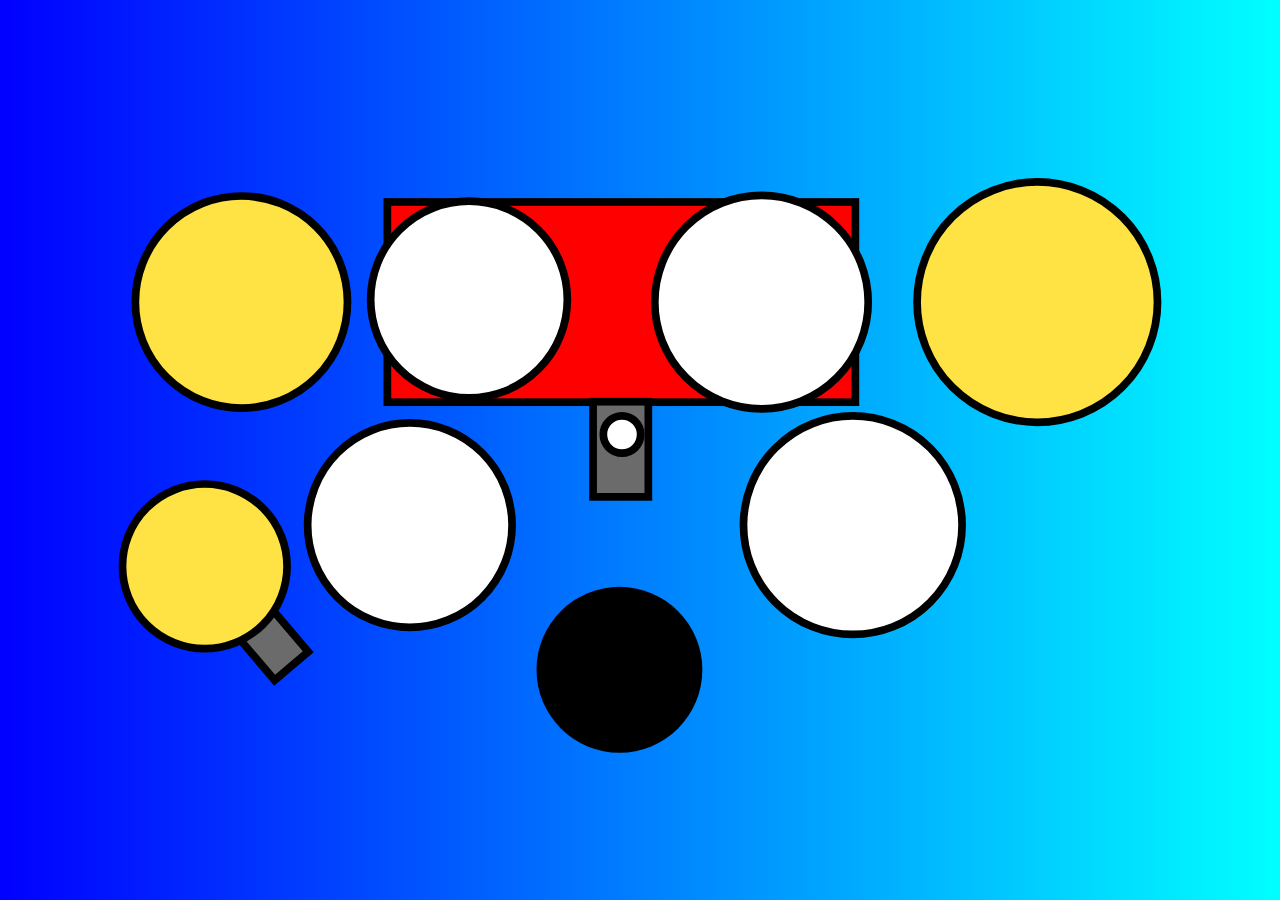
==== app.html @ 5e9361d3 "Add files via upload" ====
<!DOCTYPE html>
<html lang="en">

<head>
    <meta charset="UTF-8">
    <meta name="viewport" content="width=device-width, initial-scale=1.0">
    <title>Drum Kit</title>
    <link rel="shortcut icon" href="drumsticks.png" type="image/x-icon">
    <style>
        body {
            background-image: linear-gradient(to right, blue, aqua);
        }
        
        svg {
            transform: translate(-50%, -50%);
            top: 50%;
            left: 50%;
            position: absolute;
            max-height: 2350px;
            max-width: 2700px;
            width: 100%;
            height: 100%;
        }
        
        .popKick {
            transform: scale(1.04);
            transform-origin: 100% 35%;
        }
        
        .popHT {
            transform: scale(1.05);
            transform-origin: 83% 35%;
        }
        
        .popSNR {
            transform: scale(1.05);
            transform-origin: 79% 56%;
        }
        
        .popFLR {
            transform: scale(1.05);
            transform-origin: 116% 56%;
        }
        
        .popMT {
            transform: scale(1.05);
            transform-origin: 112% 35%;
        }
        
        .popCRS {
            transform: scale(1.05);
            transform-origin: 65% 35%;
        }
        
        .popRDE {
            transform: scale(1.05);
            transform-origin: 136% 35%;
        }
        
        .popHH {
            transform: scale(1.05);
            transform-origin: 60% 60%;
        }
    </style>
</head>

<body>
    <div>
        <svg viewBox="415 0 850 700">
            <g>
            <rect fill="#fff" y="-1" x="-1" />
            <g display="none" y="0" x="0" height="100%" width="100%">
            <rect y="0" x="0" height="100%" width="100%" />
            </g>
            </g>
            <g>
            <g onclick="play()" class = "kick">
            <rect stroke="#000" height="155.706147" width="364.001787" y="157.099623" x="643.499025" stroke-width="6" fill="#ff0000" />
            <g>
            <rect height="74.000367" width="43.000213" y="312.453055" x="803.499791" stroke-width="6" stroke="#000" fill='#6b6b6b' />
            <ellipse stroke="#000" ry="14.50006" rx="14.50006" cy="337.95319" cx="825.99991" stroke-width="6" fill="#ffffff" />
            </g>
            </g>
            <ellipse onclick="play2()" class="hiTom" stroke="#000" ry="76.500381" rx="76.500381" cy="232.952682" cx="706.999387" stroke-width="6" fill="#ffffff" />
            <ellipse onclick="play3()" class="snrDrum" stroke="#000" ry="79.500394" rx="79.500394" cy="408.453517" cx="660.999033" stroke-width="6" fill="#ffffff" />
            <ellipse onclick="play4()" class="flrTom" stroke="#000" ry="85.000431" rx="85.000431" cy="408.453537" cx="1005.500802" stroke-width="6" fill="#ffffff" />
            <ellipse onclick="play5()" class="midTom" stroke="#000" ry="83.000409" rx="83.000409" cy="234.952675" cx="934.500452" stroke-width="6" fill="#ffffff" />
            <ellipse onclick="play6()" class="crsCymbal" stroke="#000" ry="82.500405" rx="82.500405" cy="234.952677" cx="529.998476" stroke-width="6" fill="#ffe344" />
            <ellipse onclick="play7()" class="rdeCymbal" stroke="#000" ry="93.500467" rx="93.500467" cy="234.952671" cx="1149.001506" stroke-width="6" fill="#ffe344" />
            <g onclick="play8()" class="highHatCymbal" >
            <rect stroke="#000" transform="rotate(-40.3469123840332
            549.8106689453123,495.55566406250006)"height="58.980545" width="34.272479" y="466.065332" x="532.67443" stroke-width="6" fill="#6b6b6b" />
            <ellipse ry="64.000318" rx="64.000318" cy="440.45369" cx="501.498297" stroke="#000" stroke-width="6" fill="#ffe344" />
            </g>
            </g>
            <ellipse ry="64.50032" rx="64.50032" cy="520.954087" cx="823.999892" stroke-width="6" />
    </svg>
    </div>
    <audio id="boom" autostart="false" src="kick.wav"></audio>
    <audio id="highTom" autostart="false" src="tom-high.wav"></audio>
    <audio id="snareDrum" autostart="false" src="snare.wav"></audio>
    <audio id="floorTom" autostart="false" src="tom-low.wav"></audio>
    <audio id="middleTom" autostart="false" src="tom-mid.wav"></audio>
    <audio id="crashCymbal" autostart="false" src="crash.wav"></audio>
    <audio id="rideCymbal" autostart="false" src="ride.wav"></audio>
    <audio id="hiHatCymbal" autostart="false" src="hihat-open.wav"></audio>

    <script>
        function play() {
            var boom = document.getElementById('boom')
            boom.play()
            boom.currentTime = 0
        };

        function play2() {
            var highTom = document.getElementById('highTom')
            highTom.play()
            highTom.currentTime = 0
        };

        function play3() {
            var snareDrum = document.getElementById('snareDrum')
            snareDrum.play()
            snareDrum.currentTime = 0;
        };

        function play4() {
            var floorTom = document.getElementById('floorTom')
            floorTom.play()
            floorTom.currentTime = 0
        };

        function play5() {
            var middleTom = document.getElementById('middleTom')
            middleTom.play()
            middleTom.currentTime = 0
        };

        function play6() {
            var crashCymbal = document.getElementById('crashCymbal')
            crashCymbal.play()
            crashCymbal.currentTime = 0
        };

        function play7() {
            var rideCymbal = document.getElementById('rideCymbal')
            rideCymbal.play()
            rideCymbal.currentTime = 0
        };

        function play8() {
            var hiHatCymbal = document.getElementById('hiHatCymbal')
            hiHatCymbal.play()
            hiHatCymbal.currentTime = 0
        };

        var kick = document.querySelector('.kick')
        var popKick = document.querySelector('.popKick')
        kick.addEventListener('click', () => {
            kick.classList.add('popKick')
            setTimeout(() => {
                kick.classList.remove('popKick')
            }, .1 * 1000)
        });

        var hiTom = document.querySelector('.hiTom')
        var popHT = document.querySelector('.popHT')
        hiTom.addEventListener('click', () => {
            hiTom.classList.add('popHT')
            setTimeout(() => {
                hiTom.classList.remove('popHT')
            }, (.1 * 1000))
        });

        var snrDrum = document.querySelector('.snrDrum')
        var popSNR = document.querySelector('.popSNR')
        snrDrum.addEventListener('click', () => {
            snrDrum.classList.add('popSNR')
            setTimeout(() => {
                snrDrum.classList.remove('popSNR')
            }, (.1 * 1000))
        });

        var flrTom = document.querySelector('.flrTom')
        var popFLR = document.querySelector('.popFLR')
        flrTom.addEventListener('click', () => {
            flrTom.classList.add('popFLR')
            setTimeout(() => {
                flrTom.classList.remove('popFLR')
            }, (.1 * 1000))
        });

        var midTom = document.querySelector('.midTom')
        var popMT = document.querySelector('.popMT')
        midTom.addEventListener('click', () => {
            midTom.classList.add('popMT')
            setTimeout(() => {
                midTom.classList.remove('popMT')
            }, (.1 * 1000))
        });

        var crsCymbal = document.querySelector('.crsCymbal')
        var popCRS = document.querySelector('.popCRS')
        crsCymbal.addEventListener('click', () => {
            crsCymbal.classList.add('popCRS')
            setTimeout(() => {
                crsCymbal.classList.remove('popCRS')
            }, (.1 * 1000))
        });

        var rdeCymbal = document.querySelector('.rdeCymbal')
        var popRDE = document.querySelector('.popRDE')
        rdeCymbal.addEventListener('click', () => {
            rdeCymbal.classList.add('popRDE')
            setTimeout(() => {
                rdeCymbal.classList.remove('popRDE')
            }, (.1 * 1000))
        });

        var highHatCymbal = document.querySelector('.highHatCymbal')
        var popHH = document.querySelector('.popHH')
        highHatCymbal.addEventListener('click', () => {
            highHatCymbal.classList.add('popHH');
            setTimeout(() => {
                highHatCymbal.classList.remove('popHH')
            }, (.1 * 1000))
        });
    </script>
</body>

</html>
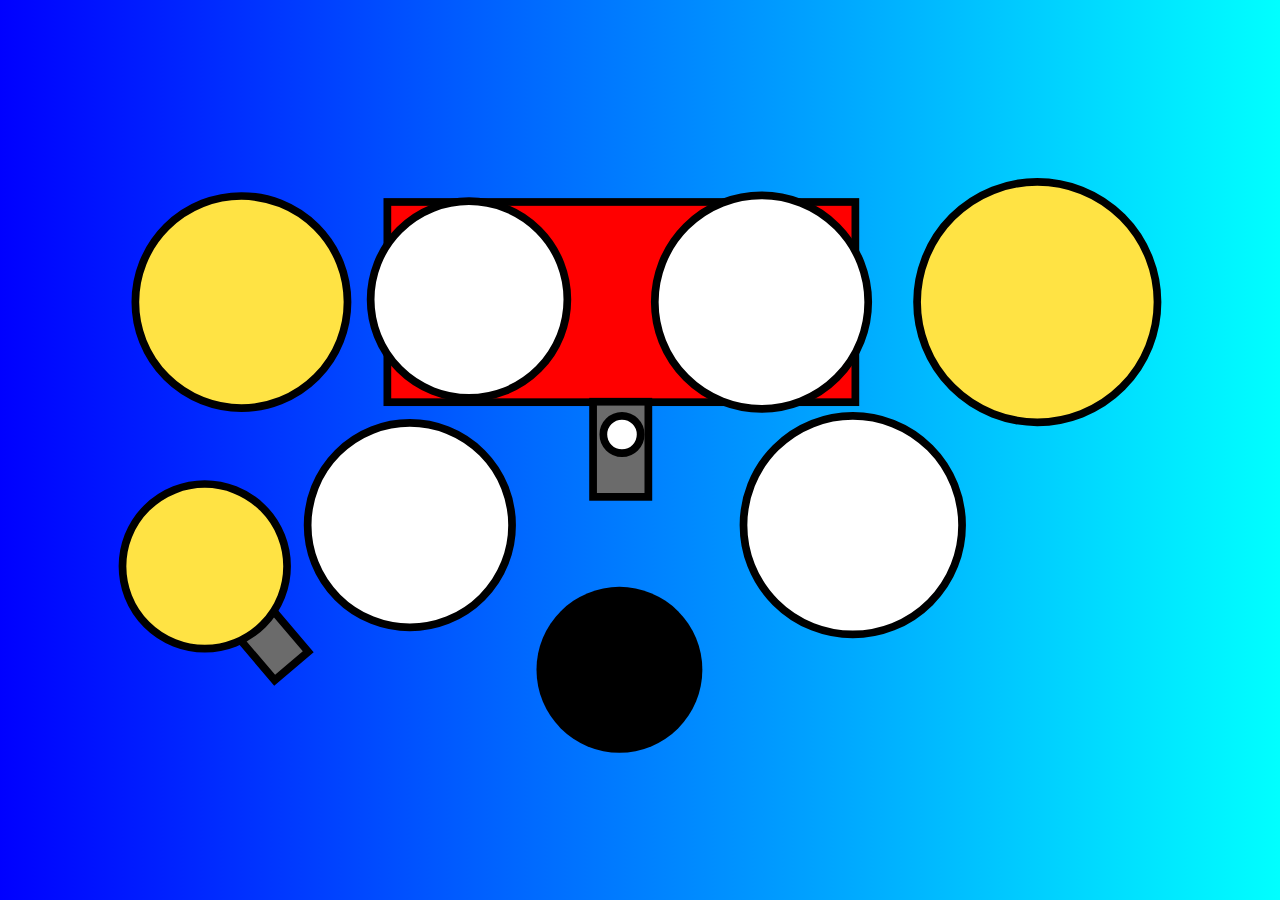
==== commit a5edeed3: "Update app.html" ====
--- a/app.html
+++ b/app.html
@@ -1,67 +1,11 @@
-<!DOCTYPE html>
-<html lang="en">
+<html>
 
 <head>
     <meta charset="UTF-8">
     <meta name="viewport" content="width=device-width, initial-scale=1.0">
     <title>Drum Kit</title>
     <link rel="shortcut icon" href="drumsticks.png" type="image/x-icon">
-    <style>
-        body {
-            background-image: linear-gradient(to right, blue, aqua);
-        }
-        
-        svg {
-            transform: translate(-50%, -50%);
-            top: 50%;
-            left: 50%;
-            position: absolute;
-            max-height: 2350px;
-            max-width: 2700px;
-            width: 100%;
-            height: 100%;
-        }
-        
-        .popKick {
-            transform: scale(1.04);
-            transform-origin: 100% 35%;
-        }
-        
-        .popHT {
-            transform: scale(1.05);
-            transform-origin: 83% 35%;
-        }
-        
-        .popSNR {
-            transform: scale(1.05);
-            transform-origin: 79% 56%;
-        }
-        
-        .popFLR {
-            transform: scale(1.05);
-            transform-origin: 116% 56%;
-        }
-        
-        .popMT {
-            transform: scale(1.05);
-            transform-origin: 112% 35%;
-        }
-        
-        .popCRS {
-            transform: scale(1.05);
-            transform-origin: 65% 35%;
-        }
-        
-        .popRDE {
-            transform: scale(1.05);
-            transform-origin: 136% 35%;
-        }
-        
-        .popHH {
-            transform: scale(1.05);
-            transform-origin: 60% 60%;
-        }
-    </style>
+    <link rel="stylesheet" href="app.css">
 </head>
 
 <body>
@@ -105,127 +49,7 @@
     <audio id="rideCymbal" autostart="false" src="ride.wav"></audio>
     <audio id="hiHatCymbal" autostart="false" src="hihat-open.wav"></audio>
 
-    <script>
-        function play() {
-            var boom = document.getElementById('boom')
-            boom.play()
-            boom.currentTime = 0
-        };
-
-        function play2() {
-            var highTom = document.getElementById('highTom')
-            highTom.play()
-            highTom.currentTime = 0
-        };
-
-        function play3() {
-            var snareDrum = document.getElementById('snareDrum')
-            snareDrum.play()
-            snareDrum.currentTime = 0;
-        };
-
-        function play4() {
-            var floorTom = document.getElementById('floorTom')
-            floorTom.play()
-            floorTom.currentTime = 0
-        };
-
-        function play5() {
-            var middleTom = document.getElementById('middleTom')
-            middleTom.play()
-            middleTom.currentTime = 0
-        };
-
-        function play6() {
-            var crashCymbal = document.getElementById('crashCymbal')
-            crashCymbal.play()
-            crashCymbal.currentTime = 0
-        };
-
-        function play7() {
-            var rideCymbal = document.getElementById('rideCymbal')
-            rideCymbal.play()
-            rideCymbal.currentTime = 0
-        };
-
-        function play8() {
-            var hiHatCymbal = document.getElementById('hiHatCymbal')
-            hiHatCymbal.play()
-            hiHatCymbal.currentTime = 0
-        };
-
-        var kick = document.querySelector('.kick')
-        var popKick = document.querySelector('.popKick')
-        kick.addEventListener('click', () => {
-            kick.classList.add('popKick')
-            setTimeout(() => {
-                kick.classList.remove('popKick')
-            }, .1 * 1000)
-        });
-
-        var hiTom = document.querySelector('.hiTom')
-        var popHT = document.querySelector('.popHT')
-        hiTom.addEventListener('click', () => {
-            hiTom.classList.add('popHT')
-            setTimeout(() => {
-                hiTom.classList.remove('popHT')
-            }, (.1 * 1000))
-        });
-
-        var snrDrum = document.querySelector('.snrDrum')
-        var popSNR = document.querySelector('.popSNR')
-        snrDrum.addEventListener('click', () => {
-            snrDrum.classList.add('popSNR')
-            setTimeout(() => {
-                snrDrum.classList.remove('popSNR')
-            }, (.1 * 1000))
-        });
-
-        var flrTom = document.querySelector('.flrTom')
-        var popFLR = document.querySelector('.popFLR')
-        flrTom.addEventListener('click', () => {
-            flrTom.classList.add('popFLR')
-            setTimeout(() => {
-                flrTom.classList.remove('popFLR')
-            }, (.1 * 1000))
-        });
-
-        var midTom = document.querySelector('.midTom')
-        var popMT = document.querySelector('.popMT')
-        midTom.addEventListener('click', () => {
-            midTom.classList.add('popMT')
-            setTimeout(() => {
-                midTom.classList.remove('popMT')
-            }, (.1 * 1000))
-        });
-
-        var crsCymbal = document.querySelector('.crsCymbal')
-        var popCRS = document.querySelector('.popCRS')
-        crsCymbal.addEventListener('click', () => {
-            crsCymbal.classList.add('popCRS')
-            setTimeout(() => {
-                crsCymbal.classList.remove('popCRS')
-            }, (.1 * 1000))
-        });
-
-        var rdeCymbal = document.querySelector('.rdeCymbal')
-        var popRDE = document.querySelector('.popRDE')
-        rdeCymbal.addEventListener('click', () => {
-            rdeCymbal.classList.add('popRDE')
-            setTimeout(() => {
-                rdeCymbal.classList.remove('popRDE')
-            }, (.1 * 1000))
-        });
-
-        var highHatCymbal = document.querySelector('.highHatCymbal')
-        var popHH = document.querySelector('.popHH')
-        highHatCymbal.addEventListener('click', () => {
-            highHatCymbal.classList.add('popHH');
-            setTimeout(() => {
-                highHatCymbal.classList.remove('popHH')
-            }, (.1 * 1000))
-        });
-    </script>
+    <script src="app.js"></script>
 </body>
 
-</html>+</html>
--- a/app.css
+++ b/app.css
@@ -0,0 +1,54 @@
+body {
+    background-image: linear-gradient(to right, blue, aqua);
+}
+
+svg {
+    transform: translate(-50%, -50%);
+    top: 50%;
+    left: 50%;
+    position: absolute;
+    max-height: 2350px;
+    max-width: 2700px;
+    width: 100%;
+    height: 100%;
+}
+
+.popKick {
+    transform: scale(1.04);
+    transform-origin: 100% 35%;
+}
+
+.popHT {
+    transform: scale(1.05);
+    transform-origin: 83% 35%;
+}
+
+.popSNR {
+    transform: scale(1.05);
+    transform-origin: 79% 56%;
+}
+
+.popFLR {
+    transform: scale(1.05);
+    transform-origin: 116% 56%;
+}
+
+.popMT {
+    transform: scale(1.05);
+    transform-origin: 112% 35%;
+}
+
+.popCRS {
+    transform: scale(1.05);
+    transform-origin: 65% 35%;
+}
+
+.popRDE {
+    transform: scale(1.05);
+    transform-origin: 136% 35%;
+}
+
+.popHH {
+    transform: scale(1.05);
+    transform-origin: 60% 60%;
+}